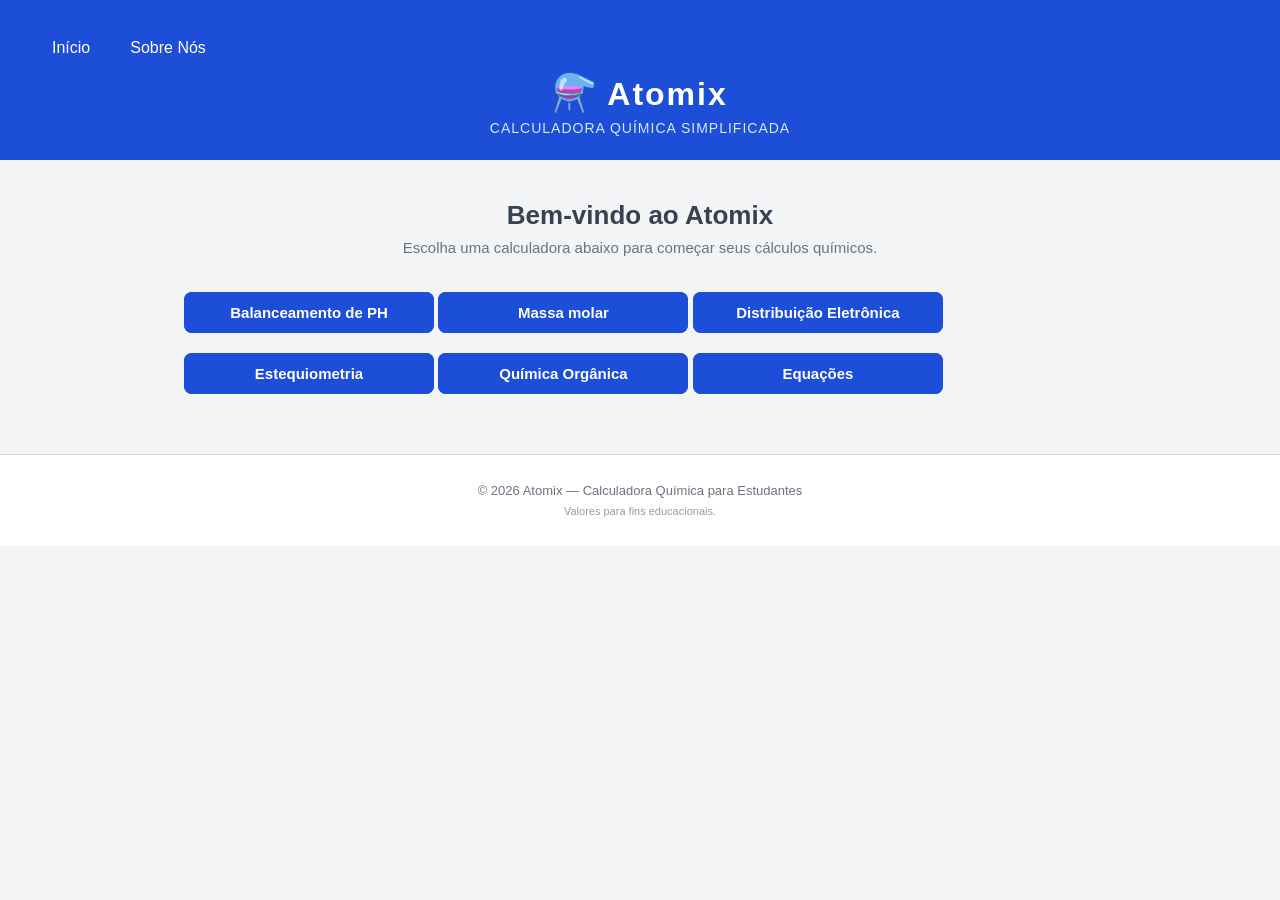
==== index.html @ 2d203a52 "Update index.html" ====
<html lang="pt-br">
    <head>
        <meta charset="UTF-8" />
        <meta name="viewport" content="width=device-width, initial-scale=1.0" />
        <title>Atomix - Calculadora Química</title>

        <link rel="stylesheet" href="style.css">
    </head>
    <body>
      
        <header class="cabecalho">
        <nav>
            <ul class="menu">
                <li><a href="inicio.html">Início</a></li>
                <li><a href="sobre.html">Sobre Nós</a></li>
            </ul>
        </nav>

        <div class="cabecalho-conteudo">
            <div class="logo">
                <pan class="logo-icone">⚗️</span>
                <span class="logo-nome">Atomix</span>
        </div>
      <p class="cabecalho-subtitulo">Calculadora Química Simplificada</p>
    </div>
        </header>

        <main class="principal">
            <section class="boas-vindas">
                <h1 class="titulo-principal">Bem-vindo ao Atomix</h1>
                <p class="descricao">Escolha uma calculadora abaixo para começar seus cálculos químicos.</p>
            </section>

            <section class="botao">
                <a  href="balanceamentoPH.html"> Balanceamento de PH</a>
            </section>
            
            <section class="botao" >
                <a class="botao"  href="massamolar.html"> Massa molar</a>
            </section>

            <section class="botao" >
                <a class="botao"  href="distribuiçãoEletronica.html"> Distribuição Eletrônica</a>
            </section>

            <section class="botao" >
                <a class="botao"  href="estequimetria.html"> Estequiometria</a>
            </section>

            <section class="botao" >
                <a class="botao"  href="quimicaorganica.html"> Química Orgânica</a>
            </section>
            
            <section class="botao" >
                <a class="botao"  href="equacoes.html"> Equações</a>
            </section>
        </main>
        <footer class="rodape">
            <p>© 2026 Atomix — Calculadora Química para Estudantes</p>
            <p class="rodape-aviso">Valores para fins educacionais.</p>
         </footer>
    </body>
</html>
---- style.css ----
:root {
    --azul-forte:   #1d4ed8;   /* Botões, destaques */
    --azul-medio:   #3b82f6;   /* Bordas, hover */
    --azul-claro:   #dbeafe;   /* Fundo de fórmulas, escala */
    --cinza-escuro: #374151;   /* Texto principal */
    --cinza-medio:  #6b7280;   /* Texto secundário */
    --cinza-claro:  #f3f4f6;   /* Fundo da página */
    --cinza-borda:  #d1d5db;   /* Bordas de inputs */
    --branco:       #ffffff;   /* Fundo dos cards */
  }
  
  
  /* Remove margens navegador. */
  * {
    margin: 0;
    padding: 0;
    box-sizing: border-box; 
  }
  
  body {
    font-family: 'Segoe UI', Arial, sans-serif; 
    background-color: var(--cinza-claro);
    color: var(--cinza-escuro);
    min-height: 100vh; /* deixa na tela toda */
  }
  
  
  /* cabeçalho */
  .cabecalho {
    background-color: var(--azul-forte);
    color: var(--branco);
    padding: 24px 32px;
    text-align: center;
  }
  
  .menu {
      list-style: none;
      display: flex;
      background-color: #1d4ed8;
      margin: 0;
      padding: 0;
  }
  
  .menu li {
      margin: 0;
  }
  
  .menu a {
      display: block;
      color: white;
      text-decoration: none;
      padding: 15px 20px;
  }
  
  .menu a:hover {
      background-color: #1d4ed8;
  }

.titulo {
    text-align: center;
    margin: 30px 0;
    font-family: Arial, sans-serif;
}


.integrantes {
    display: flex;
    justify-content: center;
    flex-wrap: wrap;
    gap: 25px;
    padding: 20px;
}


.foto {
    width: 220px;
    background-color: #fff;
    border: 1px solid #ddd;
    border-radius: 10px;
    text-align: center;
    padding: 20px;
    box-shadow: 0 2px 8px rgba(0,0,0,0.2);
}


.foto img {
    width: 120px;
    height: 120px;
    border-radius: 50%;
    object-fit: cover;
    margin-bottom: 15px;
}


.foto h2 {
    font-size: 20px;
    margin-bottom: 10px;
}


.foto p {
    font-size: 16px;
    color: #555;
}
  
  .cabecalho-conteudo {
    max-width: 900px;
    margin: 0 auto; 
  }
  
  
  .logo {
    display: flex;
    align-items: center;
    justify-content: center;
    gap: 12px; 
    margin-bottom: 6px;
  }
  
  .logo-icone {
    font-size: 36px;
  }
  
  .logo-nome {
    font-size: 32px;
    font-weight: 700;
    letter-spacing: 2px; 
  }
  
  .cabecalho-subtitulo {
    font-size: 14px;
    opacity: 0.85; /* deixa transparentinho */
    letter-spacing: 1px;
    text-transform: uppercase;
  }
  
  
  /* parte principal */
  .principal {
    max-width: 960px;
    margin: 0 auto;      
    padding: 40px 24px;
  }
  
  
  
  .boas-vindas {
    text-align: center;
    margin-bottom: 36px;
  }
  
  .titulo-principal {
    font-size: 26px;
    font-weight: 700;
    color: var(--cinza-escuro);
    margin-bottom: 8px;
  }
  
  .descricao {
    font-size: 15px;
    color: var(--cinza-medio);
  }
  
  /*davi*/
  /*computador duas culunas */
  .grade-calculadoras {
    display: grid;
    grid-template-columns: 1fr 1fr; 
    gap: 24px;
  }
  
  /* celular vira 1 coluna */
  @media (max-width: 700px) {
    .grade-calculadoras {
      grid-template-columns: 1fr;
    }
  }
  
  /*daphini*/
  /*caixa branca */
  .card {
    background-color: var(--branco);
    border-radius: 12px;
    padding: 28px;
    border: 1px solid var(--cinza-borda);
    box-shadow: 0 2px 8px rgba(0, 0, 0, 0.06); 
    display: flex;
    flex-direction: column; 
    gap: 18px;
  }
  
  /* Topo do caixa */
  .card-topo {
    display: flex;
    align-items: center;
    gap: 10px;
    border-bottom: 2px solid var(--azul-claro); 
    padding-bottom: 14px;
  }
  
  .card-icone {
    font-size: 28px;
  }
  
  .card-titulo {
    font-size: 18px;
    font-weight: 700;
    color: var(--azul-forte);
  }
  
  .card-descricao {
    font-size: 14px;
    color: var(--cinza-medio);
    line-height: 1.6;
  }
  
  
  /* formula */
  .formula {
    background-color: var(--azul-claro);
    border-left: 4px solid var(--azul-medio);
    border-radius: 6px;
    padding: 10px 16px;
  }
  
  .formula-texto {
    font-size: 14px;
    font-weight: 600;
    color: var(--azul-forte);
    font-family: 'Courier New', monospace; 
  }
  
  
  
  .campo-grupo {
    display: flex;
    flex-direction: column;
    gap: 6px;
  }
  
  .campo-label {
    font-size: 13px;
    font-weight: 600;
    color: var(--cinza-escuro);
  }
  /*mari/*
  /* arredonda, centraliza e tipo de linha */
  .campo-input {
    padding: 10px 14px;
    border: 1.5px solid var(--cinza-borda);
    border-radius: 8px;
    font-size: 14px;
    color: var(--cinza-escuro);
    background-color: var(--branco);
  }
  
  /* Destaca qnd clica */
  .campo-input:focus {
    border-color: var(--azul-medio);
    box-shadow: 0 0 0 3px rgba(59, 130, 246, 0.15);
  }
  /*destaca no mouse*/
  .campo-select {
    cursor: pointer;
  }
  /*paulo*/
  
  /* botao */
  .botao {
    display: inline-flex;
    justify-content: center;
    align-items: center;
    width: 250px;
    background-color: var(--azul-forte);
    color: var(--branco);
    font-size: 15px;
    font-weight: 600;
    border: none;
    border-radius: 8px;
    cursor: pointer;        
    transition: background-color 0.2s, transform 0.1s;
  }
  
  /* Efeito  mouse */
  .botao:hover {
    background-color: var(--azul-medio);
  }
  
  /* Efeito  clicar */
  .botao:active {
    transform: scale(0.98);
  }
  section{
    margin-bottom: 20px; 
    text-align: center;
  }
  
  .botao a{
    display: flex;
    justify-content: center;
    gap: 10px;
    width: 100%;
    padding: 12px;
    background-color: var(--azul-forte);
    color: var(--branco);
    font-size: 15px;
    font-weight: 600;
    border: none;
    border-radius: 8px;
    cursor: pointer;        
    transition: background-color 0.2s, transform 0.1s;
    text-decoration: none;
  }
  
  
  /* ---- Caixinha de resultado ---- */
  .resultado {
    background-color: var(--cinza-claro);
    border: 1px solid var(--cinza-borda);
    border-left: 4px solid var(--cinza-borda); 
    border-radius: 8px;
    padding: 14px 16px;
    font-size: 14px;
    color: var(--cinza-medio);
    line-height: 1.7;
    transition: border-left-color 0.3s; 
  }
  
  .resultado strong {
    color: var(--azul-forte);
    font-size: 16px;
  }
  
  
  
  .escala-ph {
    margin-top: 4px;
  }
  
  .escala-titulo {
    font-size: 12px;
    font-weight: 600;
    color: var(--cinza-medio);
    margin-bottom: 8px;
    text-transform: uppercase;
    letter-spacing: 0.5px;
  }
  
  .escala-barra {
    display: flex;
    border-radius: 8px;
    overflow: hidden; 
    font-size: 12px;
    font-weight: 600;
    text-align: center;
  }
  
  .escala-acido {
    flex: 6;             
    background-color: #fee2e2; 
    color: #b91c1c;
    padding: 8px 4px;
    line-height: 1.4;
  }
  
  .escala-neutro {
    flex: 1;              
    background-color: #fef9c3; 
    color: #92400e;
    padding: 8px 4px;
    line-height: 1.4;
  }
  
  .escala-basico {
    flex: 7;             
    background-color: var(--azul-claro);
    color: var(--azul-forte);
    padding: 8px 4px;
    line-height: 1.4;
  }

   .upload-box {
    width: 600px;
    height: 240px;
    margin: 50px auto;  
    background-color: #f0f0f0;
    border: 2px dashed #ccc;
    border-radius: 12px;
    display: flex;
    justify-content: center;
    align-items: center;
    text-align: center;
    font-family: Arial, sans-serif;
    font-size: 16px;
    font-weight: bold;
    color: #000;
    cursor: pointer;
}

.imagem-container {
    display: flex;
    justify-content: center;
    align-items: center;
}
  /* rodape */
  .rodape {
    text-align: center;
    padding: 24px;
    background-color: var(--branco);
    border-top: 1px solid var(--cinza-borda);
    color: var(--cinza-medio);
    font-size: 13px;
    line-height: 1.8;
  }
  
  .rodape-aviso {
    font-size: 11px;
    opacity: 0.7;
  }

  /* Área onde fica o input e o botão */
.entrada{
    display: flex;
    align-items: end;
    gap: 20px;
}

.campo{
    display: flex;
    flex-direction: column;
    flex: 1;
    gap: 10px;
}

label{
    color: #1d4ed8;
    font-weight: bold;
}

input{
    padding: 12px;
    border: 2px solid #1d4ed8;
    border-radius: 6px;
    font-size: 16px;
    outline: none;
}

input:focus{
    border-color: #163fb3;
}

button{
    padding: 12px 30px;
    background-color: #1d4ed8;
    color: white;
    border: none;
    border-radius: 6px;
    font-size: 16px;
    cursor: pointer;
}

button:hover{
    background-color: #163fb3;
}

.resultado{
    border: 2px solid #1d4ed8;
    border-radius: 8px;
    padding: 25px;
    min-height: 300px;

    display: flex;
    flex-direction: column;
    gap: 20px;
    background-color: #f8fbff;
}

.resultado h2{
    color: #1d4ed8;
    border-bottom: 2px solid #1d4ed8;
    padding-bottom: 10px;
}

.resultado p{
    font-size: 22px;
}
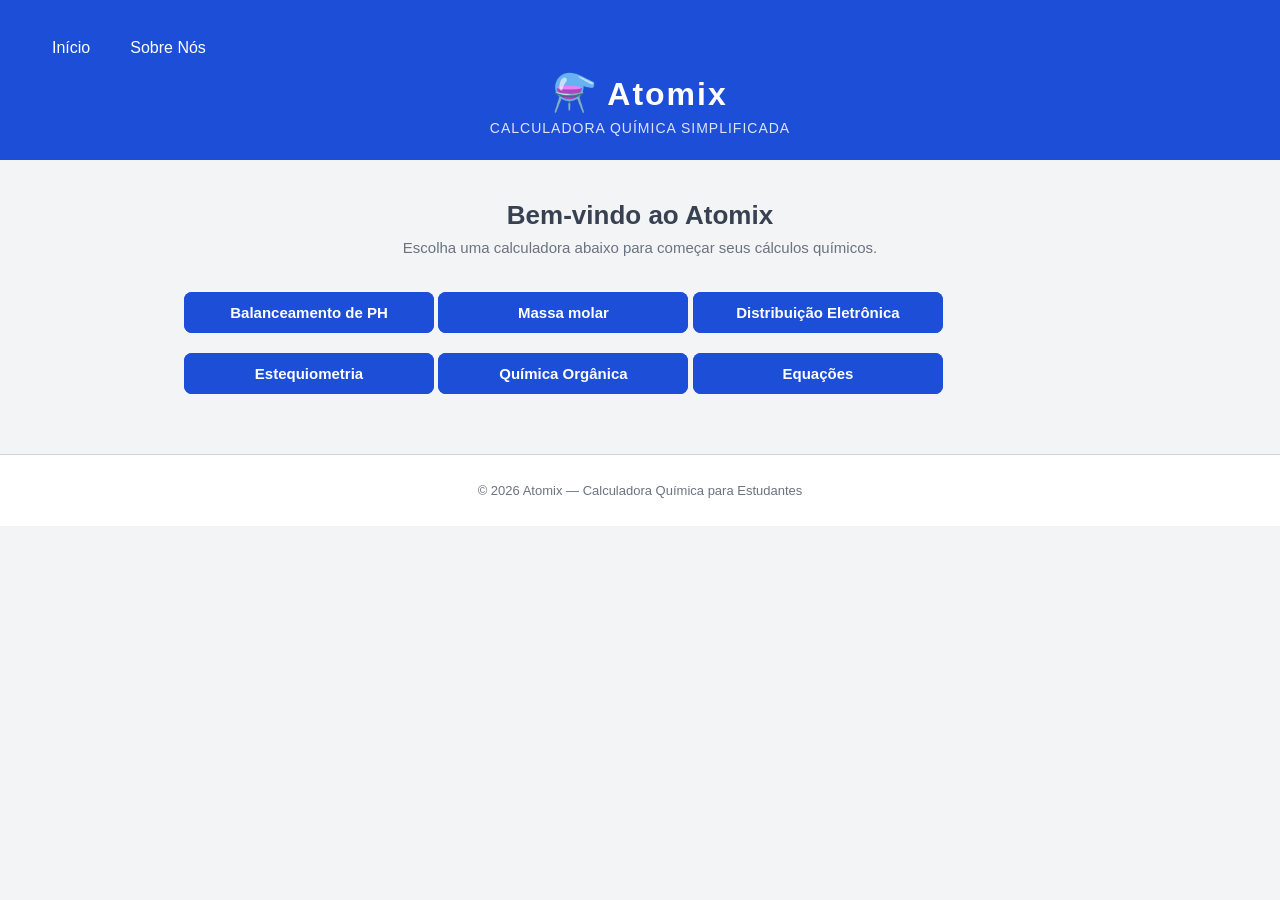
==== commit b8e70955: "Update index.html" ====
--- a/index.html
+++ b/index.html
@@ -57,7 +57,6 @@
         </main>
         <footer class="rodape">
             <p>© 2026 Atomix — Calculadora Química para Estudantes</p>
-            <p class="rodape-aviso">Valores para fins educacionais.</p>
          </footer>
     </body>
 </html>
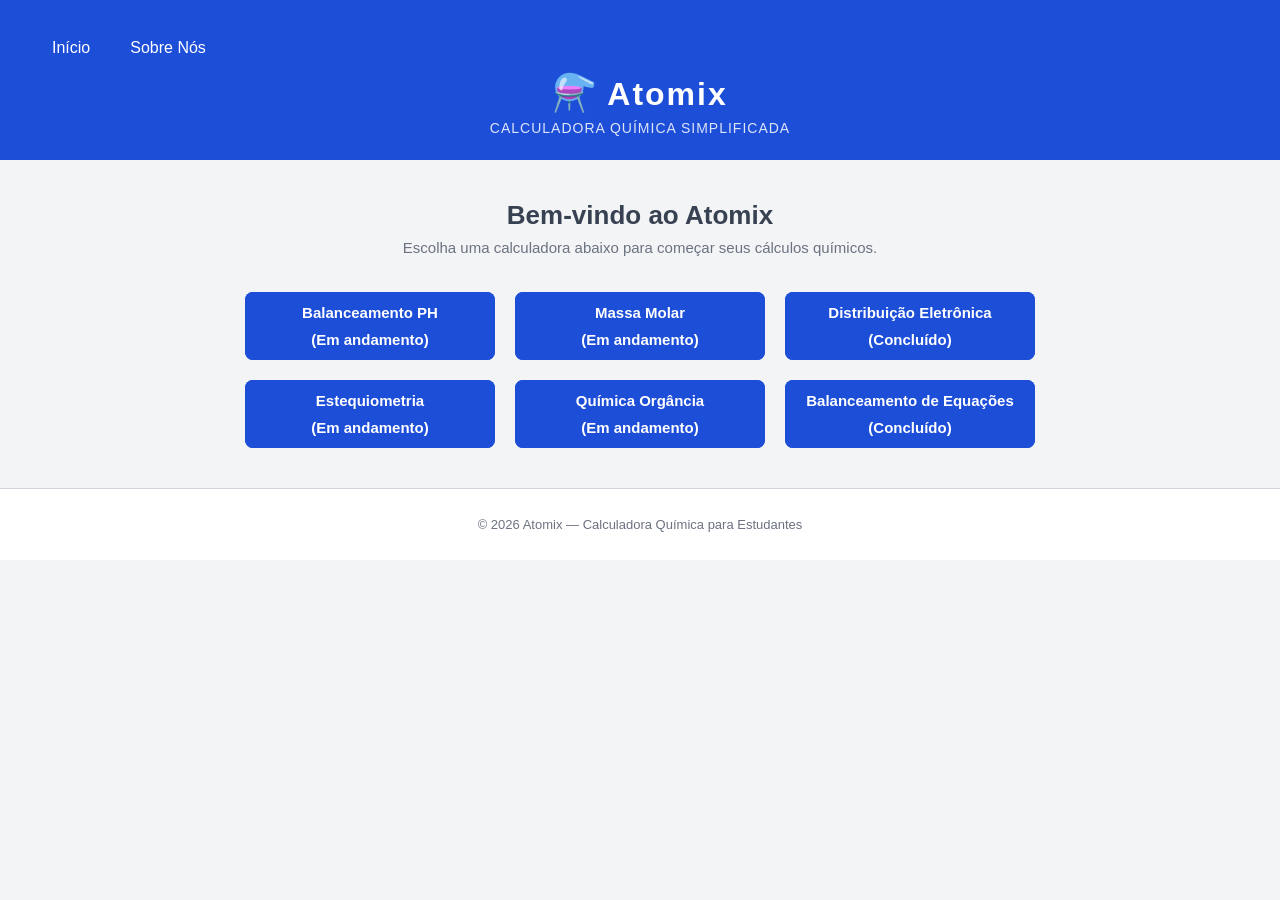
==== commit 36ef7d00: "Add files via upload" ====
--- a/index.html
+++ b/index.html
@@ -12,10 +12,9 @@
         <nav>
             <ul class="menu">
                 <li><a href="inicio.html">Início</a></li>
-                <li><a href="sobre.html">Sobre Nós</a></li>
+                <li><a href="/sobre">Sobre Nós</a></li>
             </ul>
         </nav>
-
         <div class="cabecalho-conteudo">
             <div class="logo">
                 <pan class="logo-icone">⚗️</span>
@@ -32,31 +31,51 @@
             </section>
 
             <section class="botao">
-                <a  href="balanceamentoPH.html"> Balanceamento de PH</a>
+                <a class="botao" href="balanceamentoPH"> 
+                    <span>Balanceamento PH</span>
+                    <span class="andamento">(Em andamento)</span>
+                </a>
             </section>
             
             <section class="botao" >
-                <a class="botao"  href="massamolar.html"> Massa molar</a>
+                <a class="botao"  href="massamolar">
+                    <span>Massa Molar</span>
+                     <span class="andamento">(Em andamento)</span>
+                </a>
             </section>
 
             <section class="botao" >
-                <a class="botao"  href="distribuiçãoEletronica.html"> Distribuição Eletrônica</a>
+                <a class="botao"  href="distribuicao">
+                    <span>Distribuição Eletrônica</span>
+                     <span class="andamento">(Concluído)</span>
+
+                </a>
+            </section>
+
+            <section class="botao">
+                 <a class="botao" href="estequiometria">
+                     <span>Estequiometria</span>
+                     <span class="andamento">(Em andamento)</span>
+                </a>
             </section>
 
             <section class="botao" >
-                <a class="botao"  href="estequimetria.html"> Estequiometria</a>
-            </section>
-
-            <section class="botao" >
-                <a class="botao"  href="quimicaorganica.html"> Química Orgânica</a>
+                <a class="botao"  href="quimicaorganica">
+                    <span>Química Orgância</span>
+                    <span class="andamento">(Em andamento)</span>
+                </a>
             </section>
             
             <section class="botao" >
-                <a class="botao"  href="equacoes.html"> Equações</a>
+                <a class="botao"  href="equacoes">
+                    <span>Balanceamento de Equações</span>
+                     <span class="andamento">(Concluído)</span>
+
+                </a>
             </section>
         </main>
         <footer class="rodape">
             <p>© 2026 Atomix — Calculadora Química para Estudantes</p>
          </footer>
     </body>
-</html>
+</html>
--- a/style.css
+++ b/style.css
@@ -60,6 +60,16 @@
     text-align: center;
     margin: 30px 0;
     font-family: Arial, sans-serif;
+}
+
+.sobreatomix{
+    max-width: 800px;
+    margin: 0 auto 30px auto;
+    padding: 0 20px;
+    text-align: center;
+    font-size: 16px;
+    color: var(--cinza-medio);
+    line-height: 1.6;
 }
 
 
@@ -310,6 +320,9 @@
     cursor: pointer;        
     transition: background-color 0.2s, transform 0.1s;
     text-decoration: none;
+    flex-direction: column;
+    align-items: center;
+
   }
   
   
@@ -412,11 +425,6 @@
     font-size: 13px;
     line-height: 1.8;
   }
-  
-  .rodape-aviso {
-    font-size: 11px;
-    opacity: 0.7;
-  }
 
   /* Área onde fica o input e o botão */
 .entrada{
@@ -484,3 +492,32 @@
 .resultado p{
     font-size: 22px;
 }
+
+.principal {
+    display: grid;
+    grid-template-columns: repeat(3, 250px);
+    justify-content: center;
+    gap: 20px;
+}
+
+.boas-vindas {
+    grid-column: 1 / -1;
+    text-align: center;
+    margin-bottom: 16px;
+}
+
+.principal section.botao {
+    width: 250px;
+    margin: 0;
+}
+
+.principal section.botao a.botao {
+    display: flex;
+    flex-direction: column;
+    align-items: center;
+    justify-content: center;
+    width: 100%;
+    min-height: 50px;
+    padding: 12px;
+    text-align: center;
+}
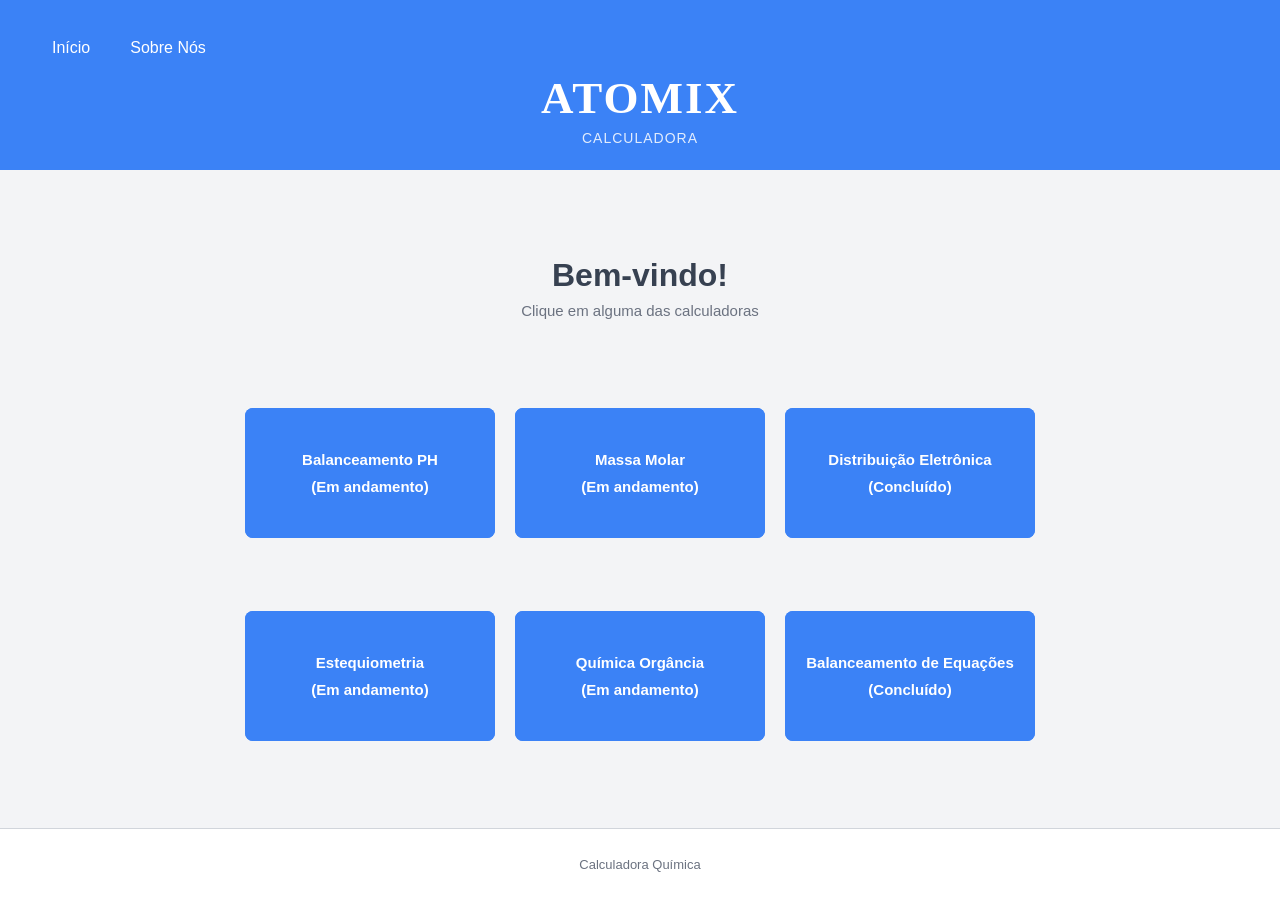
==== commit 8d224720: "Add files via upload" ====
--- a/index.html
+++ b/index.html
@@ -2,7 +2,7 @@
     <head>
         <meta charset="UTF-8" />
         <meta name="viewport" content="width=device-width, initial-scale=1.0" />
-        <title>Atomix - Calculadora Química</title>
+        <title>Atomix</title>
 
         <link rel="stylesheet" href="style.css">
     </head>
@@ -17,17 +17,16 @@
         </nav>
         <div class="cabecalho-conteudo">
             <div class="logo">
-                <pan class="logo-icone">⚗️</span>
                 <span class="logo-nome">Atomix</span>
         </div>
-      <p class="cabecalho-subtitulo">Calculadora Química Simplificada</p>
+      <p class="cabecalho-subtitulo">Calculadora</p>
     </div>
         </header>
 
         <main class="principal">
             <section class="boas-vindas">
-                <h1 class="titulo-principal">Bem-vindo ao Atomix</h1>
-                <p class="descricao">Escolha uma calculadora abaixo para começar seus cálculos químicos.</p>
+                <h1 class="titulo-principal">Bem-vindo!</h1>
+                <p class="descricao">Clique em alguma das calculadoras</p>
             </section>
 
             <section class="botao">
@@ -75,7 +74,7 @@
             </section>
         </main>
         <footer class="rodape">
-            <p>© 2026 Atomix — Calculadora Química para Estudantes</p>
+            <p>Calculadora Química</p>
          </footer>
     </body>
 </html>
--- a/style.css
+++ b/style.css
@@ -1,5 +1,5 @@
 :root {
-    --azul-forte:   #1d4ed8;   /* Botões, destaques */
+    --azul-forte:   #3b82f6;   /* Botões, destaques */
     --azul-medio:   #3b82f6;   /* Bordas, hover */
     --azul-claro:   #dbeafe;   /* Fundo de fórmulas, escala */
     --cinza-escuro: #374151;   /* Texto principal */
@@ -22,6 +22,8 @@
     background-color: var(--cinza-claro);
     color: var(--cinza-escuro);
     min-height: 100vh; /* deixa na tela toda */
+    display:flex;
+    flex-direction: column;
   }
   
   
@@ -36,7 +38,7 @@
   .menu {
       list-style: none;
       display: flex;
-      background-color: #1d4ed8;
+      background-color:#3b82f6;
       margin: 0;
       padding: 0;
   }
@@ -127,14 +129,13 @@
     margin-bottom: 6px;
   }
   
-  .logo-icone {
-    font-size: 36px;
-  }
   
   .logo-nome {
-    font-size: 32px;
+    font-size: 45px;
     font-weight: 700;
-    letter-spacing: 2px; 
+    letter-spacing: 2px;
+    text-transform: uppercase; 
+    font-family: Verdana;
   }
   
   .cabecalho-subtitulo {
@@ -147,9 +148,12 @@
   
   /* parte principal */
   .principal {
-    max-width: 960px;
+    max-width: 900px;
     margin: 0 auto;      
-    padding: 40px 24px;
+    display: flex;
+    padding: 60px 24px;
+    flex:1;
+    align-items: center;
   }
   
   
@@ -160,7 +164,7 @@
   }
   
   .titulo-principal {
-    font-size: 26px;
+    font-size: 32px;
     font-weight: 700;
     color: var(--cinza-escuro);
     margin-bottom: 8px;
@@ -277,18 +281,20 @@
   
   /* botao */
   .botao {
-    display: inline-flex;
-    justify-content: center;
-    align-items: center;
-    width: 250px;
+    display: flex;
+    justify-content: center;
+    align-items: center;
+    width: 320px;      
+    height: 130px;
     background-color: var(--azul-forte);
     color: var(--branco);
-    font-size: 15px;
-    font-weight: 600;
+    font-size: 24px;
+    font-weight: 700;
     border: none;
     border-radius: 8px;
     cursor: pointer;        
     transition: background-color 0.2s, transform 0.1s;
+    
   }
   
   /* Efeito  mouse */
@@ -498,6 +504,8 @@
     grid-template-columns: repeat(3, 250px);
     justify-content: center;
     gap: 20px;
+
+    
 }
 
 .boas-vindas {
@@ -521,3 +529,106 @@
     padding: 12px;
     text-align: center;
 }
+
+/* Layout da Distribuição Eletrônica */
+.pagina-distribuicao {
+    width: 100%;
+    max-width: 100%;
+    padding: 0;
+    margin: 0;
+}
+
+.pagina-distribuicao .card {
+    display: flex;
+    flex-direction: column;
+    gap: 18px;
+    width: 100%;
+    max-width: 100%;
+    min-height: calc(100vh - 80px);
+    margin: 0;
+    padding: 28px;
+    border-radius: 8px;
+    background-color: var(--branco);
+}
+
+.pagina-distribuicao .card-topo {
+    width: 100%;
+}
+
+.pagina-distribuicao .card-descricao {
+    width: 100%;
+}
+
+.pagina-distribuicao .campo-grupo {
+    display: flex;
+    flex-direction: column;
+    gap: 6px;
+    width: 100%;
+}
+
+.pagina-distribuicao .campo-input {
+    width: 100%;
+}
+
+.pagina-distribuicao form {
+    width: 100%;
+}
+
+.pagina-distribuicao .botao {
+    width: 200px;
+    max-width: 100%;
+    padding: 12px;
+}
+
+.pagina-distribuicao .resultado {
+    width: 100%;
+    min-height: 150px;
+    margin-top: 0;
+}
+
+main.pagina-distribuicao {
+    display: block !important;
+    width: 100% !important;
+    max-width: none !important;
+    margin: 0 auto !important;
+    padding: 0 !important; 
+
+}
+
+main.pagina-distribuicao > .card {
+    display: flex;
+    flex-direction: column;
+    width: 100% !important;
+    max-width: none !important;
+    min-height: calc(100vh - 160px);
+    margin: 0 !important;
+    padding: 28px;
+    border-radius: 8px;
+}
+
+main.pagina-distribuicao .campo-grupo,
+main.pagina-distribuicao form,
+main.pagina-distribuicao .campo-input,
+main.pagina-distribuicao .resultado {
+    width: 100% !important;
+}
+
+main.pagina-distribuicao .resultado {
+    min-height: 150px;
+}
+
+.botao-calcular {
+    width: 100%;
+    padding: 15px;
+    margin-top: 15px;
+    background-color: #1d4ed8;
+    color: white;
+    border: none;
+    border-radius: 5px;
+    cursor: pointer;
+    font-size: 14px;
+}
+
+.botao-calcular:hover {
+    background-color: #1e40af;
+}
